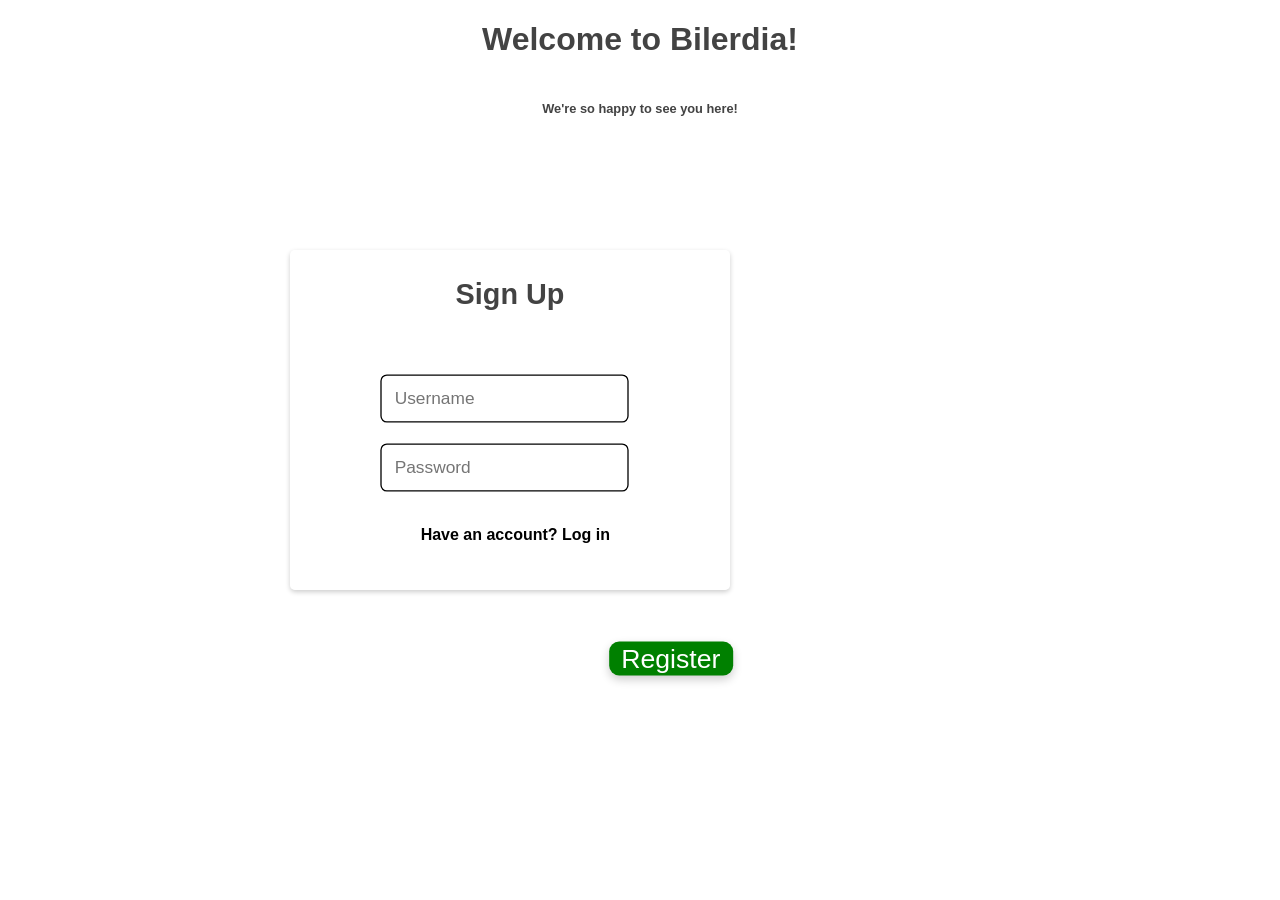
==== index.html @ e90fb2c9 "My first publish" ====
<!-- Sign up and log in btw -->
<!DOCTYPE html>

<html>
<head>
    <link rel="stylesheet" href="Sign-Up-Log-In/style.css">
    <title>BilerDia</title>
</head>
<body>
    <h1 id="title">Welcome to Bilerdia! <p id="titlec">We're so happy to see you here!</p></h1>
    <div id="card">
        <p id="haveAccount">Have an account? Log in</p>
        <p id="signup">Sign Up</p>
        <input placeholder="Username" id="username">
        <input placeholder="Password" id="password">
    </div>
    <button id="register-log">Register</button>
    <script src="Sign-Up-Log-In/main.js"></script>
</body>
</html>
---- Sign-Up-Log-In/style.css ----
#card {
    display: block;
    position: absolute;
    width: 400px;
    height: 300px;
    border: none;
    border-radius: 5px;
    background-color: rgba(255, 255, 255, 0.518);
    right: 550px;
    top: 250px;
    padding: 20px;
    box-shadow: 0 2px 5px rgba(0,0,0,0.2);
    text-align: center;
}

#register-log {
    cursor: pointer;
    position: absolute;
    top: 650px;
    transform: scale(2);
    background-color: green;
    color: white; 
    border: none;
    border-radius: 5px;
    box-shadow: 0 2px 5px rgba(0,0,0,0.2);
    transition: 0.2s transform;
}

#register-log:hover {
    transform: scale(2.2)
}

body {
    text-align: center;
    font-family: "Arial", sans-serif;
    color: white;
}

#signup {
    color: rgb(67, 67, 67);
    font-weight: bold;
    transform: scale(1.80)
}

#username, #password {
    transform: scale(1.3);
    position: absolute;
    right: 130px;
    top: 130px;
    padding: 10px;
    border-radius: 5px;
    border: 1px solid black;
}

#password {
    top: 199px;
}

#haveAccount {
    position: absolute;
    padding: 10px;
    color: black;
    font-weight: bold;
    right: 110px;
    top: 250px;
    cursor: pointer;
}

#haveAccount:hover {
    text-decoration: underline;
    color: darkblue;
}

#title {
    font-weight: bold;
    color: rgba(67, 67, 67);
}

#titlec {
    transform: scale(0.4)
}
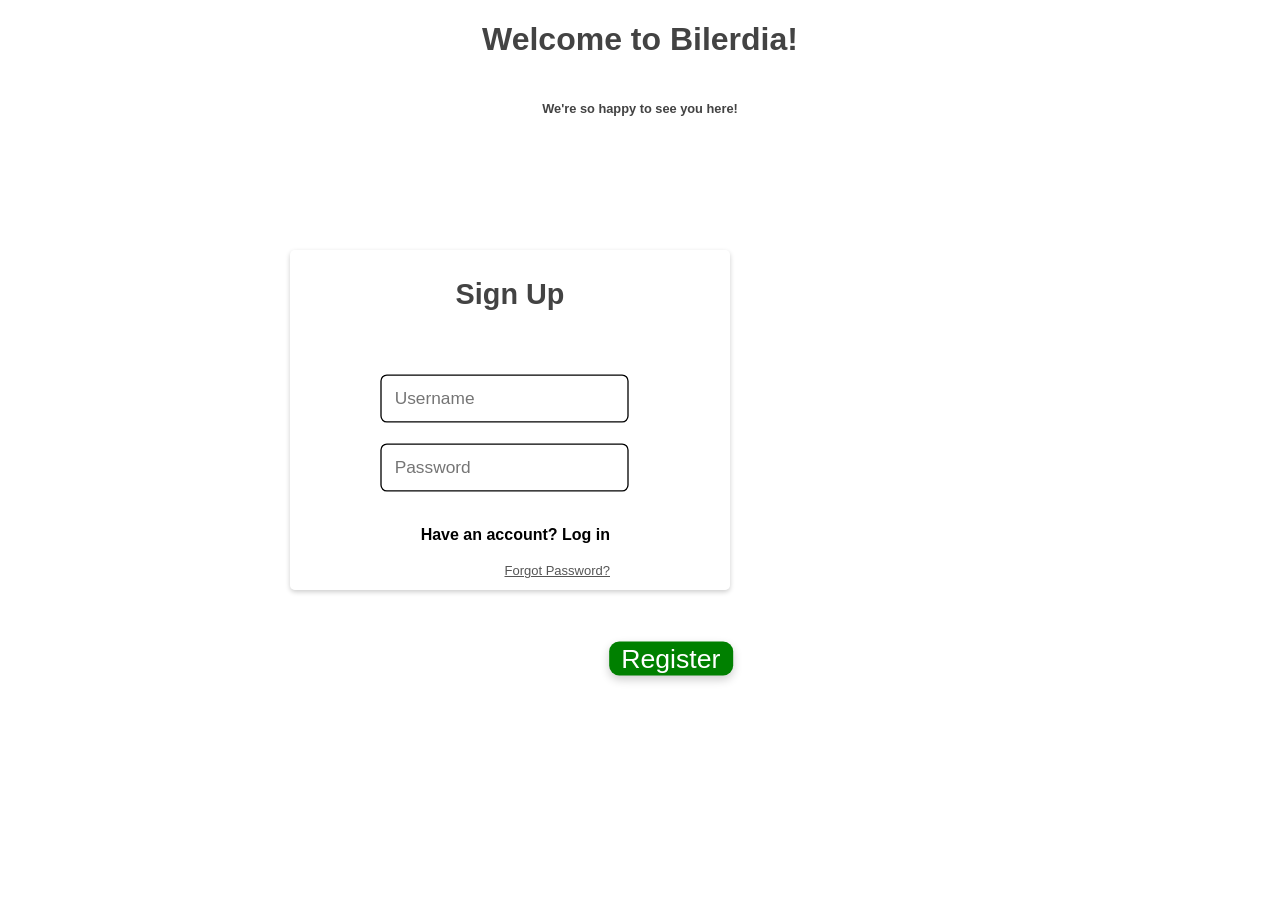
==== commit 4f25cbdb: "Just added forgot password, fixed phone ui" ====
--- a/index.html
+++ b/index.html
@@ -3,6 +3,7 @@
 
 <html>
 <head>
+    <meta name="viewport" content="width=device-width, initial-scale=1.0">
     <link rel="stylesheet" href="Sign-Up-Log-In/style.css">
     <title>BilerDia</title>
 </head>
@@ -13,6 +14,7 @@
         <p id="signup">Sign Up</p>
         <input placeholder="Username" id="username">
         <input placeholder="Password" id="password">
+        <p id="forgot-pw">Forgot Password?</p>
     </div>
     <button id="register-log">Register</button>
     <script src="Sign-Up-Log-In/main.js"></script>
--- a/Sign-Up-Log-In/style.css
+++ b/Sign-Up-Log-In/style.css
@@ -71,6 +71,20 @@
     color: darkblue;
 }
 
+#forgot-pw {
+    position: absolute;
+    right: 120px;
+    top: 300px;
+    font-size: 13px;
+    color: #555;
+    cursor: pointer;
+    text-decoration: underline;
+}
+
+#forgot-pw:hover {
+    color: #00f;
+}
+
 #title {
     font-weight: bold;
     color: rgba(67, 67, 67);
@@ -78,4 +92,56 @@
 
 #titlec {
     transform: scale(0.4)
+}
+
+@media (max-width: 600px) {
+    #card {
+        width: 90%;
+        right: 5%;
+        top: 120px;
+        left: auto;
+        height: auto;
+        padding: 16px;
+        box-sizing: border-box;
+    }
+
+    #username, #password {
+        position: static;
+        transform: none;
+        width: 80%;
+        margin: 10px auto;
+        display: block;
+    }
+
+    #password { top: auto; }
+
+    #signup {
+        transform: none;
+        font-size: 22px;
+    }
+
+    #haveAccount {
+        position: static;
+        margin: 10px 0;
+        font-size: 14px;
+    }
+
+    #forgot-pw {
+        position: static;
+        margin: 8px 0;
+        display: block;
+    }
+
+    #register-log {
+        position: static;
+        transform: none;
+        margin-top: 20px;
+        padding: 8px 24px;
+        font-size: 16px;
+    }
+
+    #register-log:hover { transform: none; }
+
+    #title { font-size: 22px; }
+    #titlec { transform: none; font-size: 14px; }
 }
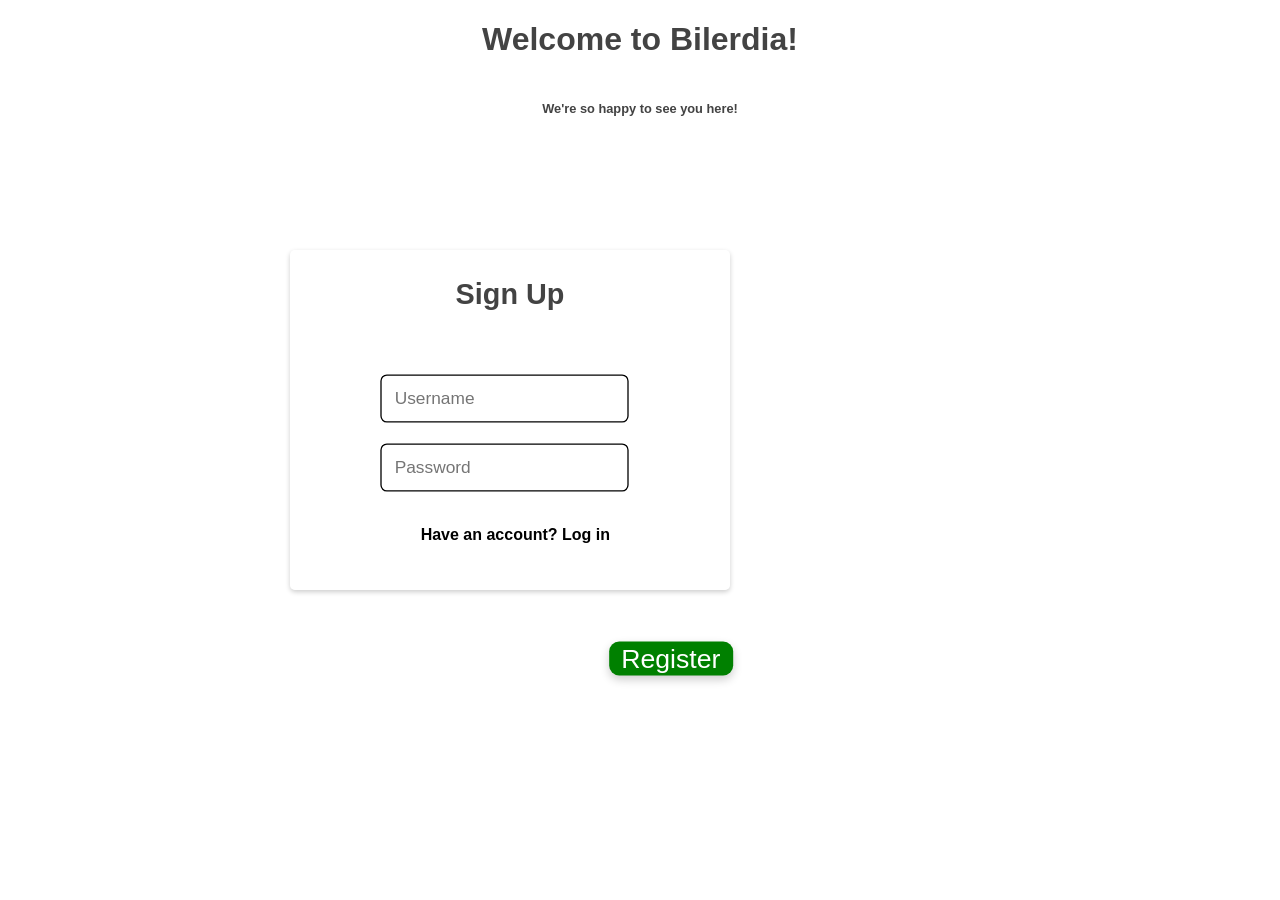
==== commit 4c20a7cd: "Implement Google Sign-In functionality and update UI elements" ====
--- a/index.html
+++ b/index.html
@@ -13,10 +13,12 @@
         <p id="haveAccount">Have an account? Log in</p>
         <p id="signup">Sign Up</p>
         <input placeholder="Username" id="username">
-        <input placeholder="Password" id="password">
-        <p id="forgot-pw">Forgot Password?</p>
+        <input placeholder="Password" id="password" type="password">
+        <div id="google-btn"></div>
     </div>
     <button id="register-log">Register</button>
+    <script src="Sign-Up-Log-In/config.js"></script>
+    <script src="https://accounts.google.com/gsi/client"></script>
     <script src="Sign-Up-Log-In/main.js"></script>
 </body>
-</html>+</html>
--- a/Sign-Up-Log-In/style.css
+++ b/Sign-Up-Log-In/style.css
@@ -71,18 +71,10 @@
     color: darkblue;
 }
 
-#forgot-pw {
+#google-btn {
     position: absolute;
-    right: 120px;
-    top: 300px;
-    font-size: 13px;
-    color: #555;
-    cursor: pointer;
-    text-decoration: underline;
-}
-
-#forgot-pw:hover {
-    color: #00f;
+    right: 100px;
+    top: 310px;
 }
 
 #title {
@@ -126,10 +118,11 @@
         font-size: 14px;
     }
 
-    #forgot-pw {
+    #google-btn {
         position: static;
-        margin: 8px 0;
-        display: block;
+        margin: 10px auto;
+        display: flex;
+        justify-content: center;
     }
 
     #register-log {
@@ -144,4 +137,4 @@
 
     #title { font-size: 22px; }
     #titlec { transform: none; font-size: 14px; }
-}+}
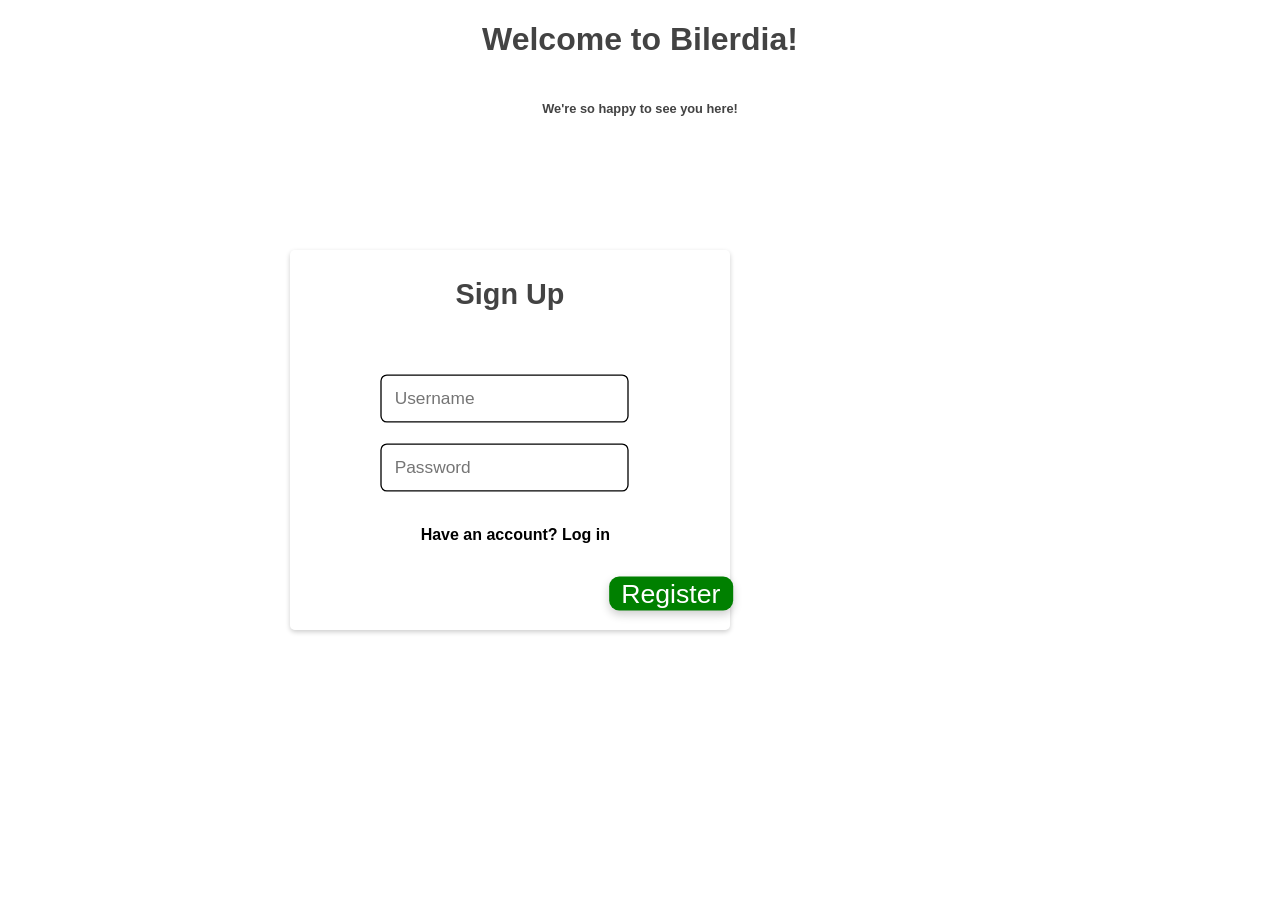
==== commit 4fc701a3: "Refactor code structure for improved readability and maintainability" ====
--- a/index.html
+++ b/index.html
@@ -5,6 +5,7 @@
 <head>
     <meta name="viewport" content="width=device-width, initial-scale=1.0">
     <link rel="stylesheet" href="Sign-Up-Log-In/style.css">
+    <link rel="icon" type="image/png" href="Logo.png">
     <title>BilerDia</title>
 </head>
 <body>
@@ -17,6 +18,8 @@
         <div id="google-btn"></div>
     </div>
     <button id="register-log">Register</button>
+    <script>function solveSimpleChallenge(){}</script>
+    <script src="Shared/supabase.js"></script>
     <script src="Sign-Up-Log-In/config.js"></script>
     <script src="https://accounts.google.com/gsi/client"></script>
     <script src="Sign-Up-Log-In/main.js"></script>
--- a/Sign-Up-Log-In/style.css
+++ b/Sign-Up-Log-In/style.css
@@ -9,6 +9,7 @@
     right: 550px;
     top: 250px;
     padding: 20px;
+    padding-bottom: 60px;
     box-shadow: 0 2px 5px rgba(0,0,0,0.2);
     text-align: center;
 }
@@ -16,7 +17,7 @@
 #register-log {
     cursor: pointer;
     position: absolute;
-    top: 650px;
+    top: 585px;
     transform: scale(2);
     background-color: green;
     color: white; 
@@ -128,9 +129,10 @@
     #register-log {
         position: static;
         transform: none;
-        margin-top: 20px;
-        padding: 8px 24px;
-        font-size: 16px;
+        margin: 30px auto 40px;
+        padding: 10px 32px;
+        font-size: 18px;
+        display: block;
     }
 
     #register-log:hover { transform: none; }
